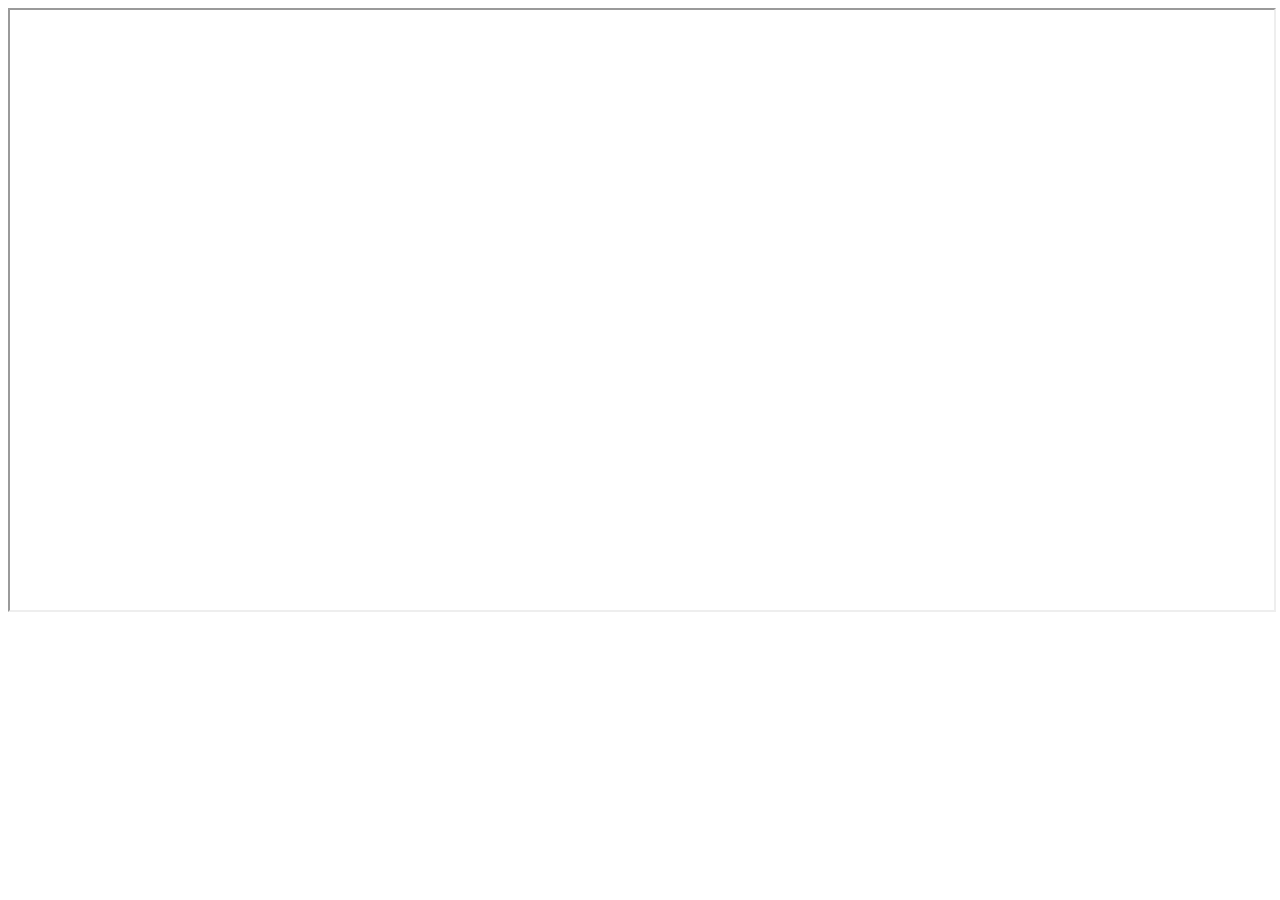
==== index.html @ 2f504d4c "getting iframe to work" ====
<!DOCTYPE html>
<html lang="en">
  <head>
  </head>
  <body>
    <iframe href="http://aaronpdennis.github.io/soil-moisture-trends/trends-by-ecoregion/index.html" width="100%" height="600"></iframe>
  </body>
</html>
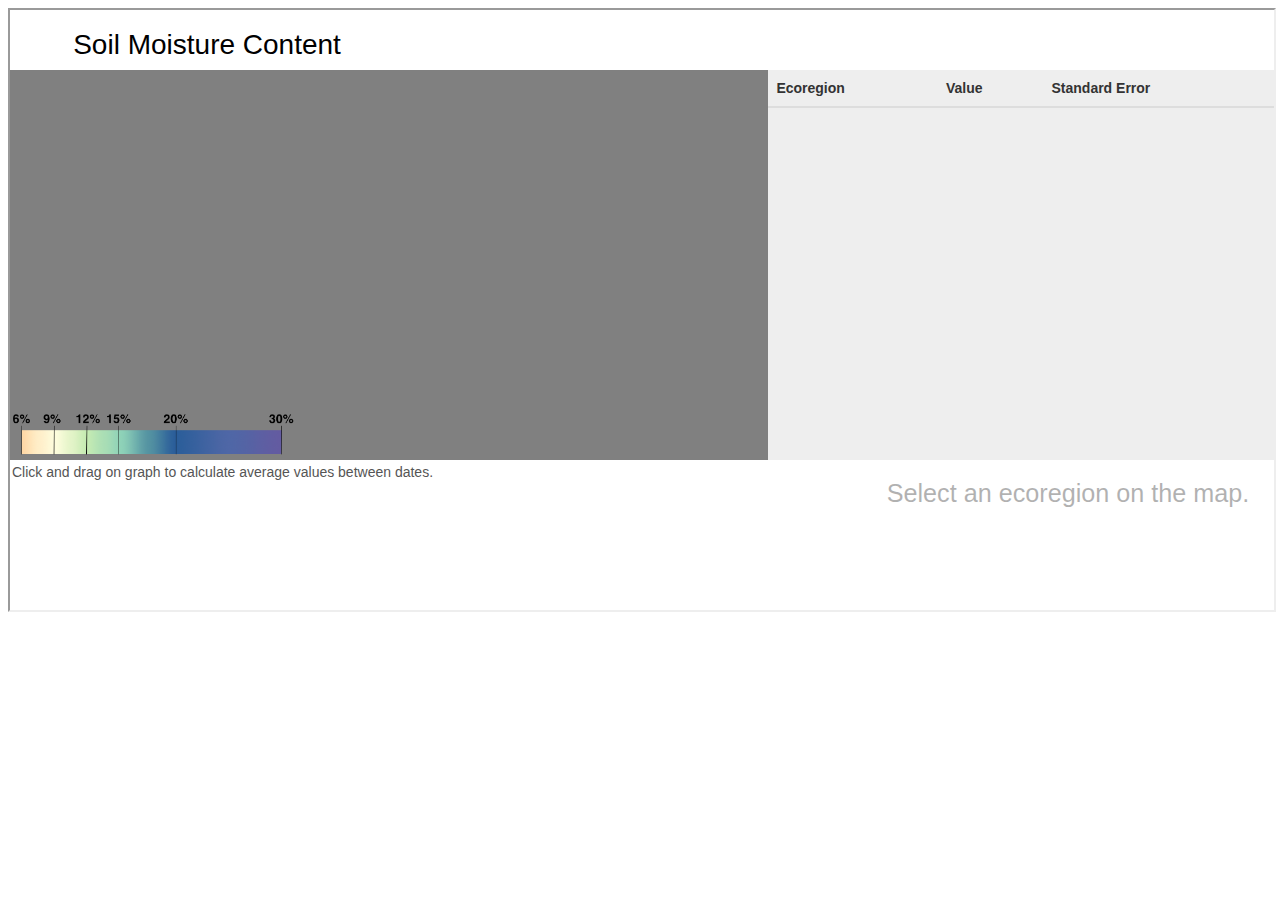
==== commit 83889b41: "href should have been src -- 2nd time today :(" ====
--- a/index.html
+++ b/index.html
@@ -3,6 +3,6 @@
   <head>
   </head>
   <body>
-    <iframe href="http://aaronpdennis.github.io/soil-moisture-trends/trends-by-ecoregion/index.html" width="100%" height="600"></iframe>
+    <iframe src="http://aaronpdennis.github.io/soil-moisture-trends/trends-by-ecoregion/" width="100%" height="600"></iframe>
   </body>
 </html>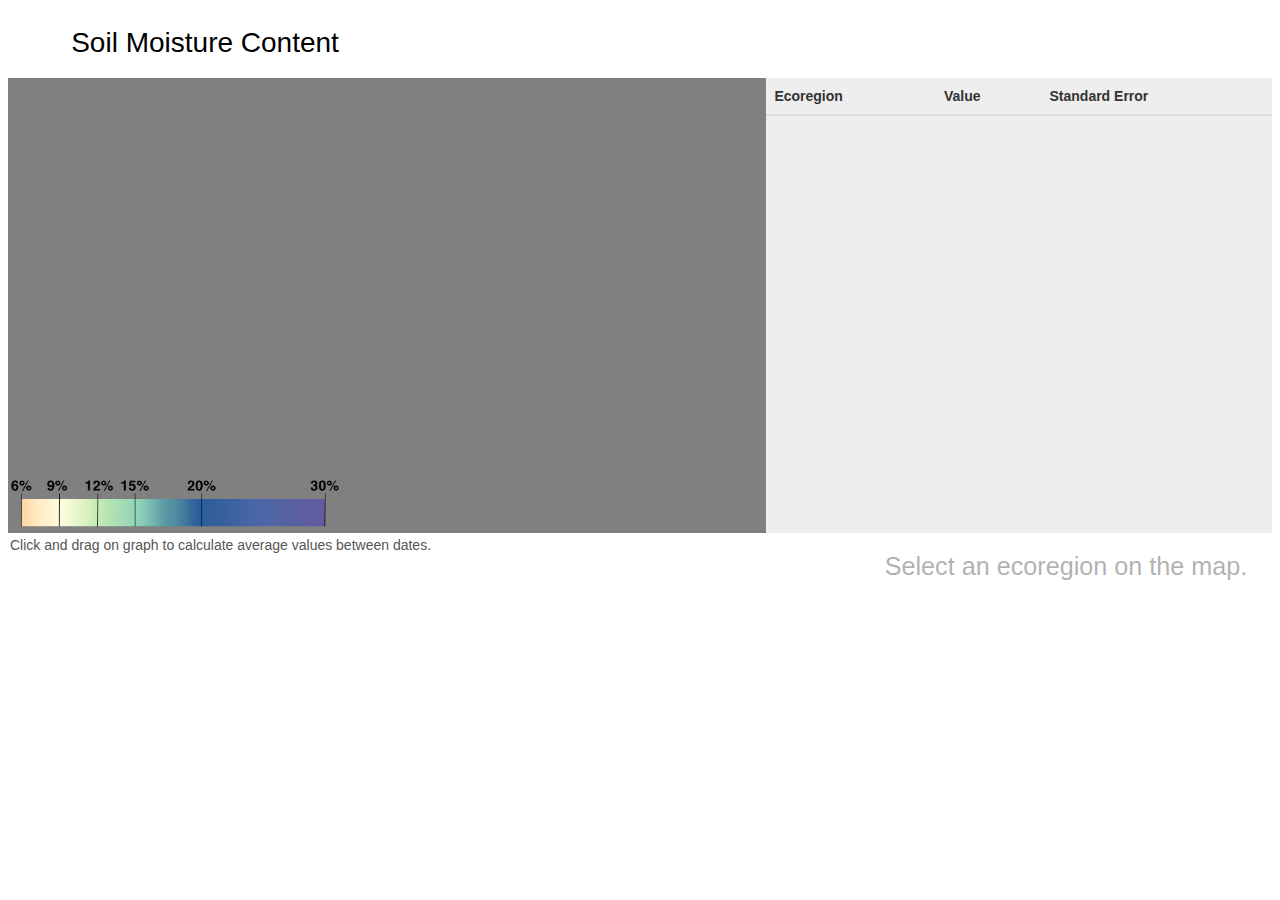
==== commit 8b0bbc70: "different directory structure" ====
--- a/index.html
+++ b/index.html
@@ -3,6 +3,6 @@
   <head>
   </head>
   <body>
-    <iframe src="http://aaronpdennis.github.io/soil-moisture-trends/trends-by-ecoregion/" width="100%" height="600"></iframe>
+    <iframe id="ecoregion" src="http://aaronpdennis.github.io/soil-moisture-trends/data-by-ecoregion/" frameborder="0" width="100%" height="700"></iframe>
   </body>
 </html>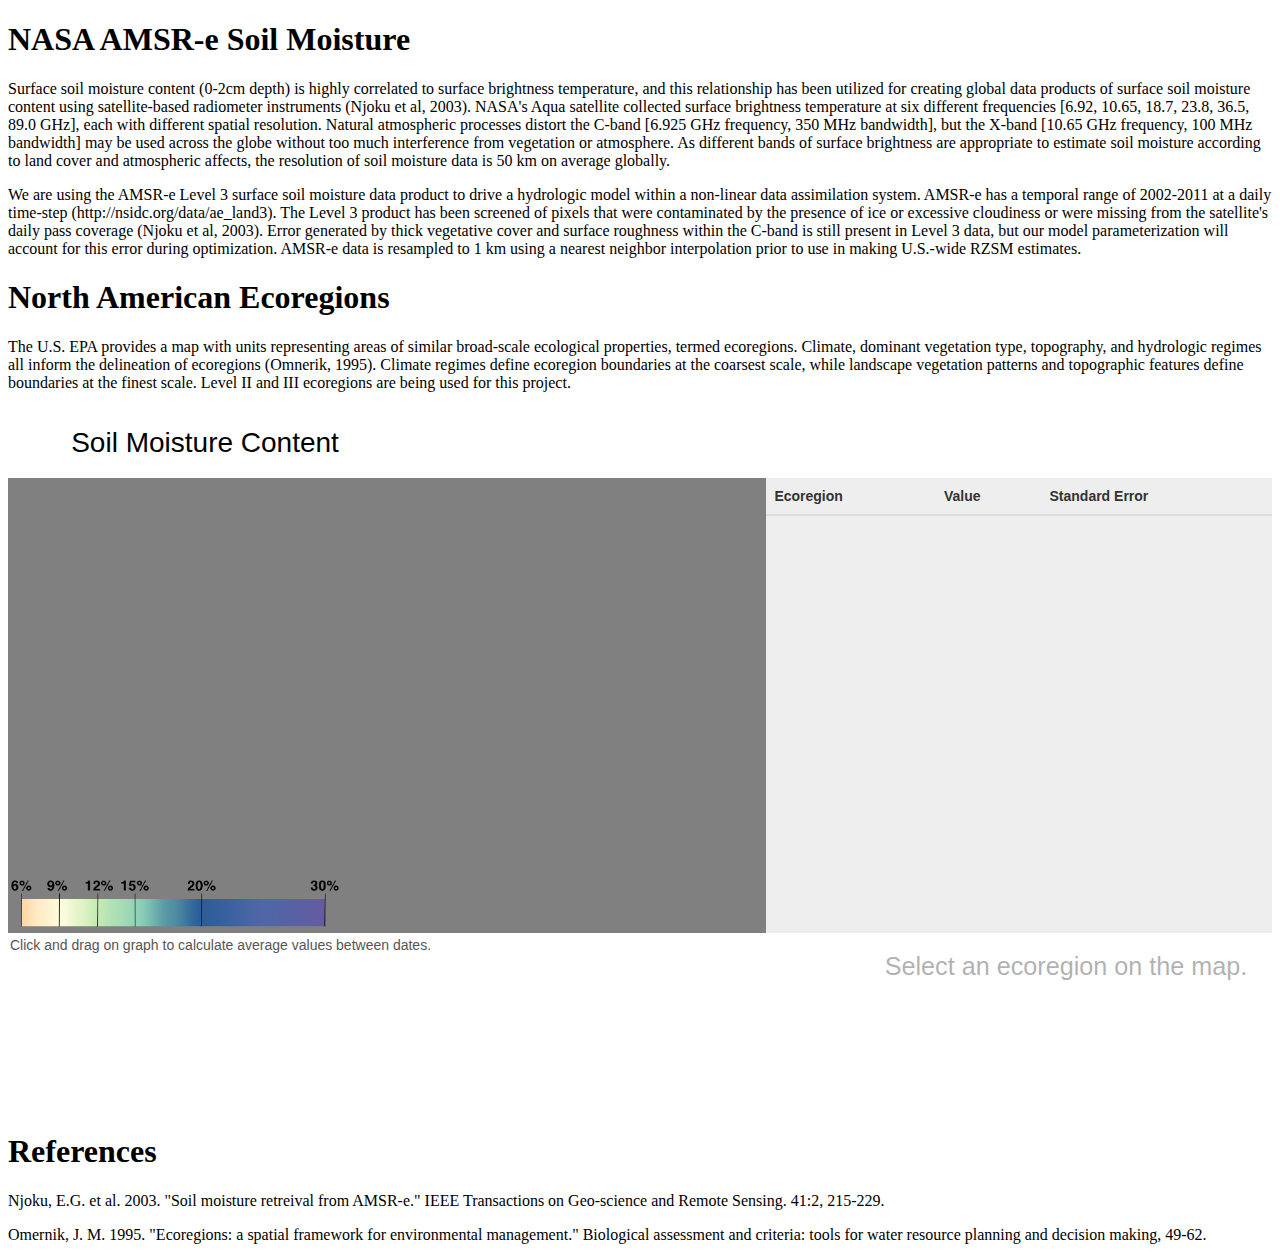
==== commit 51cd05aa: "content added" ====
--- a/index.html
+++ b/index.html
@@ -3,6 +3,14 @@
   <head>
   </head>
   <body>
+    <h1>NASA AMSR-e Soil Moisture</h1>
+    <p>Surface soil moisture content (0-2cm depth) is highly correlated to surface brightness temperature, and this relationship has been utilized for creating global data products of surface soil moisture content using satellite-based radiometer instruments (Njoku et al, 2003). NASA's Aqua satellite collected surface brightness temperature at six different frequencies [6.92, 10.65, 18.7, 23.8, 36.5, 89.0 GHz], each with different spatial resolution. Natural atmospheric processes distort the C-band [6.925 GHz frequency, 350 MHz bandwidth], but the X-band [10.65 GHz frequency, 100 MHz bandwidth] may be used across the globe without too much interference from vegetation or atmosphere. As different bands of surface brightness are appropriate to estimate soil moisture according to land cover and atmospheric affects, the resolution of soil moisture data is 50 km on average globally.</p>
+    <p>We are using the AMSR-e Level 3 surface soil moisture data product to drive a hydrologic model within a non-linear data assimilation system.  AMSR-e has a temporal range of 2002-2011 at a daily time-step (http://nsidc.org/data/ae_land3). The Level 3 product has been screened of pixels that were contaminated by the presence of ice or excessive cloudiness or were missing from the satellite's daily pass coverage (Njoku et al, 2003). Error generated by thick vegetative cover and surface roughness within the C-band is still present in Level 3 data, but our model parameterization will account for this error during optimization. AMSR-e data is resampled to 1 km using a nearest neighbor interpolation prior to use in making U.S.-wide RZSM estimates.</p>
+    <h1>North American Ecoregions</h1>
+    <p>The U.S. EPA provides a map with units representing areas of similar broad-scale ecological properties, termed ecoregions.  Climate, dominant vegetation type, topography, and hydrologic regimes all inform the delineation of ecoregions (Omnerik, 1995). Climate regimes define ecoregion boundaries at the coarsest scale, while landscape vegetation patterns and topographic features define boundaries at the finest scale. Level II and III ecoregions are being used for this project.</p>
     <iframe id="ecoregion" src="http://aaronpdennis.github.io/soil-moisture-trends/data-by-ecoregion/" frameborder="0" width="100%" height="700"></iframe>
+    <h1>References</h1>
+    <p>Njoku, E.G. et al. 2003. "Soil moisture retreival from AMSR-e." IEEE Transactions on Geo-science and Remote Sensing. 41:2, 215-229.</p>
+    <p>Omernik, J. M. 1995. "Ecoregions: a spatial framework for environmental management." Biological assessment and criteria: tools for water resource planning and decision making, 49-62.</p>
   </body>
 </html>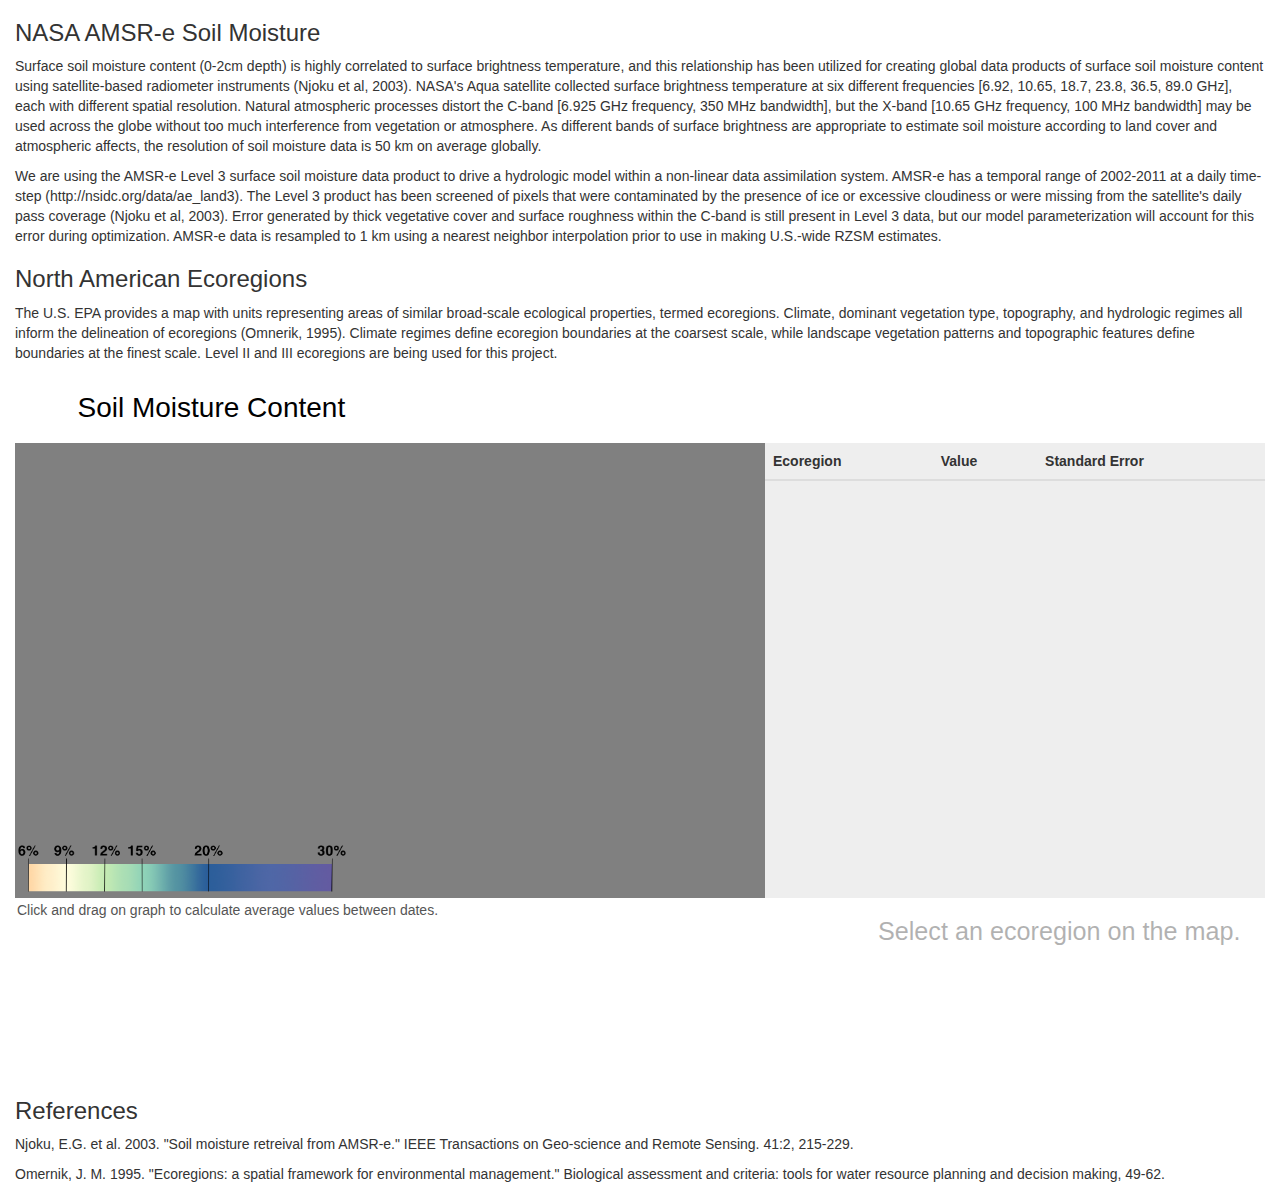
==== commit 7a97b628: "bootstrap implemented" ====
--- a/index.html
+++ b/index.html
@@ -1,16 +1,20 @@
 <!DOCTYPE html>
 <html lang="en">
   <head>
+    <link rel="stylesheet" href="https://maxcdn.bootstrapcdn.com/bootstrap/3.3.2/css/bootstrap.min.css">
+    <meta name="viewport" content="width=device-width, initial-scale=1">
   </head>
   <body>
-    <h1>NASA AMSR-e Soil Moisture</h1>
-    <p>Surface soil moisture content (0-2cm depth) is highly correlated to surface brightness temperature, and this relationship has been utilized for creating global data products of surface soil moisture content using satellite-based radiometer instruments (Njoku et al, 2003). NASA's Aqua satellite collected surface brightness temperature at six different frequencies [6.92, 10.65, 18.7, 23.8, 36.5, 89.0 GHz], each with different spatial resolution. Natural atmospheric processes distort the C-band [6.925 GHz frequency, 350 MHz bandwidth], but the X-band [10.65 GHz frequency, 100 MHz bandwidth] may be used across the globe without too much interference from vegetation or atmosphere. As different bands of surface brightness are appropriate to estimate soil moisture according to land cover and atmospheric affects, the resolution of soil moisture data is 50 km on average globally.</p>
-    <p>We are using the AMSR-e Level 3 surface soil moisture data product to drive a hydrologic model within a non-linear data assimilation system.  AMSR-e has a temporal range of 2002-2011 at a daily time-step (http://nsidc.org/data/ae_land3). The Level 3 product has been screened of pixels that were contaminated by the presence of ice or excessive cloudiness or were missing from the satellite's daily pass coverage (Njoku et al, 2003). Error generated by thick vegetative cover and surface roughness within the C-band is still present in Level 3 data, but our model parameterization will account for this error during optimization. AMSR-e data is resampled to 1 km using a nearest neighbor interpolation prior to use in making U.S.-wide RZSM estimates.</p>
-    <h1>North American Ecoregions</h1>
-    <p>The U.S. EPA provides a map with units representing areas of similar broad-scale ecological properties, termed ecoregions.  Climate, dominant vegetation type, topography, and hydrologic regimes all inform the delineation of ecoregions (Omnerik, 1995). Climate regimes define ecoregion boundaries at the coarsest scale, while landscape vegetation patterns and topographic features define boundaries at the finest scale. Level II and III ecoregions are being used for this project.</p>
-    <iframe id="ecoregion" src="http://aaronpdennis.github.io/soil-moisture-trends/data-by-ecoregion/" frameborder="0" width="100%" height="700"></iframe>
-    <h1>References</h1>
-    <p>Njoku, E.G. et al. 2003. "Soil moisture retreival from AMSR-e." IEEE Transactions on Geo-science and Remote Sensing. 41:2, 215-229.</p>
-    <p>Omernik, J. M. 1995. "Ecoregions: a spatial framework for environmental management." Biological assessment and criteria: tools for water resource planning and decision making, 49-62.</p>
+    <div class="container-fluid">
+      <h3>NASA AMSR-e Soil Moisture</h1>
+      <p>Surface soil moisture content (0-2cm depth) is highly correlated to surface brightness temperature, and this relationship has been utilized for creating global data products of surface soil moisture content using satellite-based radiometer instruments (Njoku et al, 2003). NASA's Aqua satellite collected surface brightness temperature at six different frequencies [6.92, 10.65, 18.7, 23.8, 36.5, 89.0 GHz], each with different spatial resolution. Natural atmospheric processes distort the C-band [6.925 GHz frequency, 350 MHz bandwidth], but the X-band [10.65 GHz frequency, 100 MHz bandwidth] may be used across the globe without too much interference from vegetation or atmosphere. As different bands of surface brightness are appropriate to estimate soil moisture according to land cover and atmospheric affects, the resolution of soil moisture data is 50 km on average globally.</p>
+      <p>We are using the AMSR-e Level 3 surface soil moisture data product to drive a hydrologic model within a non-linear data assimilation system.  AMSR-e has a temporal range of 2002-2011 at a daily time-step (http://nsidc.org/data/ae_land3). The Level 3 product has been screened of pixels that were contaminated by the presence of ice or excessive cloudiness or were missing from the satellite's daily pass coverage (Njoku et al, 2003). Error generated by thick vegetative cover and surface roughness within the C-band is still present in Level 3 data, but our model parameterization will account for this error during optimization. AMSR-e data is resampled to 1 km using a nearest neighbor interpolation prior to use in making U.S.-wide RZSM estimates.</p>
+      <h3>North American Ecoregions</h1>
+      <p>The U.S. EPA provides a map with units representing areas of similar broad-scale ecological properties, termed ecoregions.  Climate, dominant vegetation type, topography, and hydrologic regimes all inform the delineation of ecoregions (Omnerik, 1995). Climate regimes define ecoregion boundaries at the coarsest scale, while landscape vegetation patterns and topographic features define boundaries at the finest scale. Level II and III ecoregions are being used for this project.</p>
+      <iframe id="ecoregion" src="http://aaronpdennis.github.io/soil-moisture-trends/data-by-ecoregion/" frameborder="0" width="100%" height="700"></iframe>
+      <h3>References</h1>
+      <p>Njoku, E.G. et al. 2003. "Soil moisture retreival from AMSR-e." IEEE Transactions on Geo-science and Remote Sensing. 41:2, 215-229.</p>
+      <p>Omernik, J. M. 1995. "Ecoregions: a spatial framework for environmental management." Biological assessment and criteria: tools for water resource planning and decision making, 49-62.</p>
+    </div>
   </body>
 </html>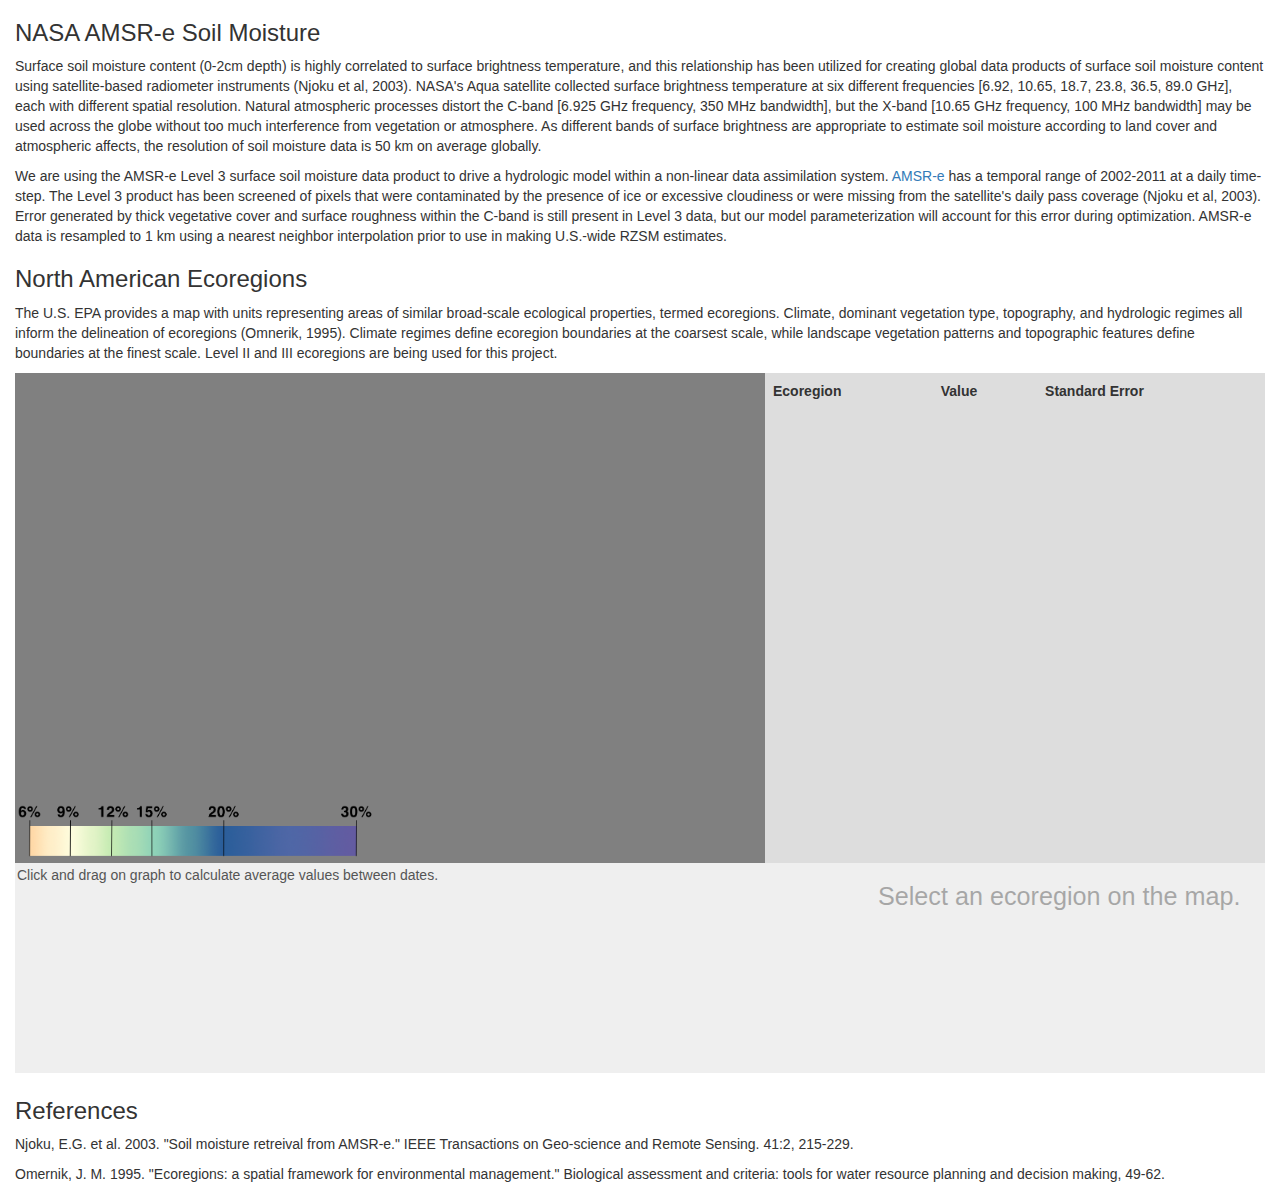
==== commit 10be3375: "link and slight background change" ====
--- a/index.html
+++ b/index.html
@@ -8,7 +8,7 @@
     <div class="container-fluid">
       <h3>NASA AMSR-e Soil Moisture</h1>
       <p>Surface soil moisture content (0-2cm depth) is highly correlated to surface brightness temperature, and this relationship has been utilized for creating global data products of surface soil moisture content using satellite-based radiometer instruments (Njoku et al, 2003). NASA's Aqua satellite collected surface brightness temperature at six different frequencies [6.92, 10.65, 18.7, 23.8, 36.5, 89.0 GHz], each with different spatial resolution. Natural atmospheric processes distort the C-band [6.925 GHz frequency, 350 MHz bandwidth], but the X-band [10.65 GHz frequency, 100 MHz bandwidth] may be used across the globe without too much interference from vegetation or atmosphere. As different bands of surface brightness are appropriate to estimate soil moisture according to land cover and atmospheric affects, the resolution of soil moisture data is 50 km on average globally.</p>
-      <p>We are using the AMSR-e Level 3 surface soil moisture data product to drive a hydrologic model within a non-linear data assimilation system.  AMSR-e has a temporal range of 2002-2011 at a daily time-step (http://nsidc.org/data/ae_land3). The Level 3 product has been screened of pixels that were contaminated by the presence of ice or excessive cloudiness or were missing from the satellite's daily pass coverage (Njoku et al, 2003). Error generated by thick vegetative cover and surface roughness within the C-band is still present in Level 3 data, but our model parameterization will account for this error during optimization. AMSR-e data is resampled to 1 km using a nearest neighbor interpolation prior to use in making U.S.-wide RZSM estimates.</p>
+      <p>We are using the AMSR-e Level 3 surface soil moisture data product to drive a hydrologic model within a non-linear data assimilation system.  <a href="http://nsidc.org/data/ae_land3">AMSR-e</a> has a temporal range of 2002-2011 at a daily time-step. The Level 3 product has been screened of pixels that were contaminated by the presence of ice or excessive cloudiness or were missing from the satellite's daily pass coverage (Njoku et al, 2003). Error generated by thick vegetative cover and surface roughness within the C-band is still present in Level 3 data, but our model parameterization will account for this error during optimization. AMSR-e data is resampled to 1 km using a nearest neighbor interpolation prior to use in making U.S.-wide RZSM estimates.</p>
       <h3>North American Ecoregions</h1>
       <p>The U.S. EPA provides a map with units representing areas of similar broad-scale ecological properties, termed ecoregions.  Climate, dominant vegetation type, topography, and hydrologic regimes all inform the delineation of ecoregions (Omnerik, 1995). Climate regimes define ecoregion boundaries at the coarsest scale, while landscape vegetation patterns and topographic features define boundaries at the finest scale. Level II and III ecoregions are being used for this project.</p>
       <iframe id="ecoregion" src="http://aaronpdennis.github.io/soil-moisture-trends/data-by-ecoregion/" frameborder="0" width="100%" height="700"></iframe>
